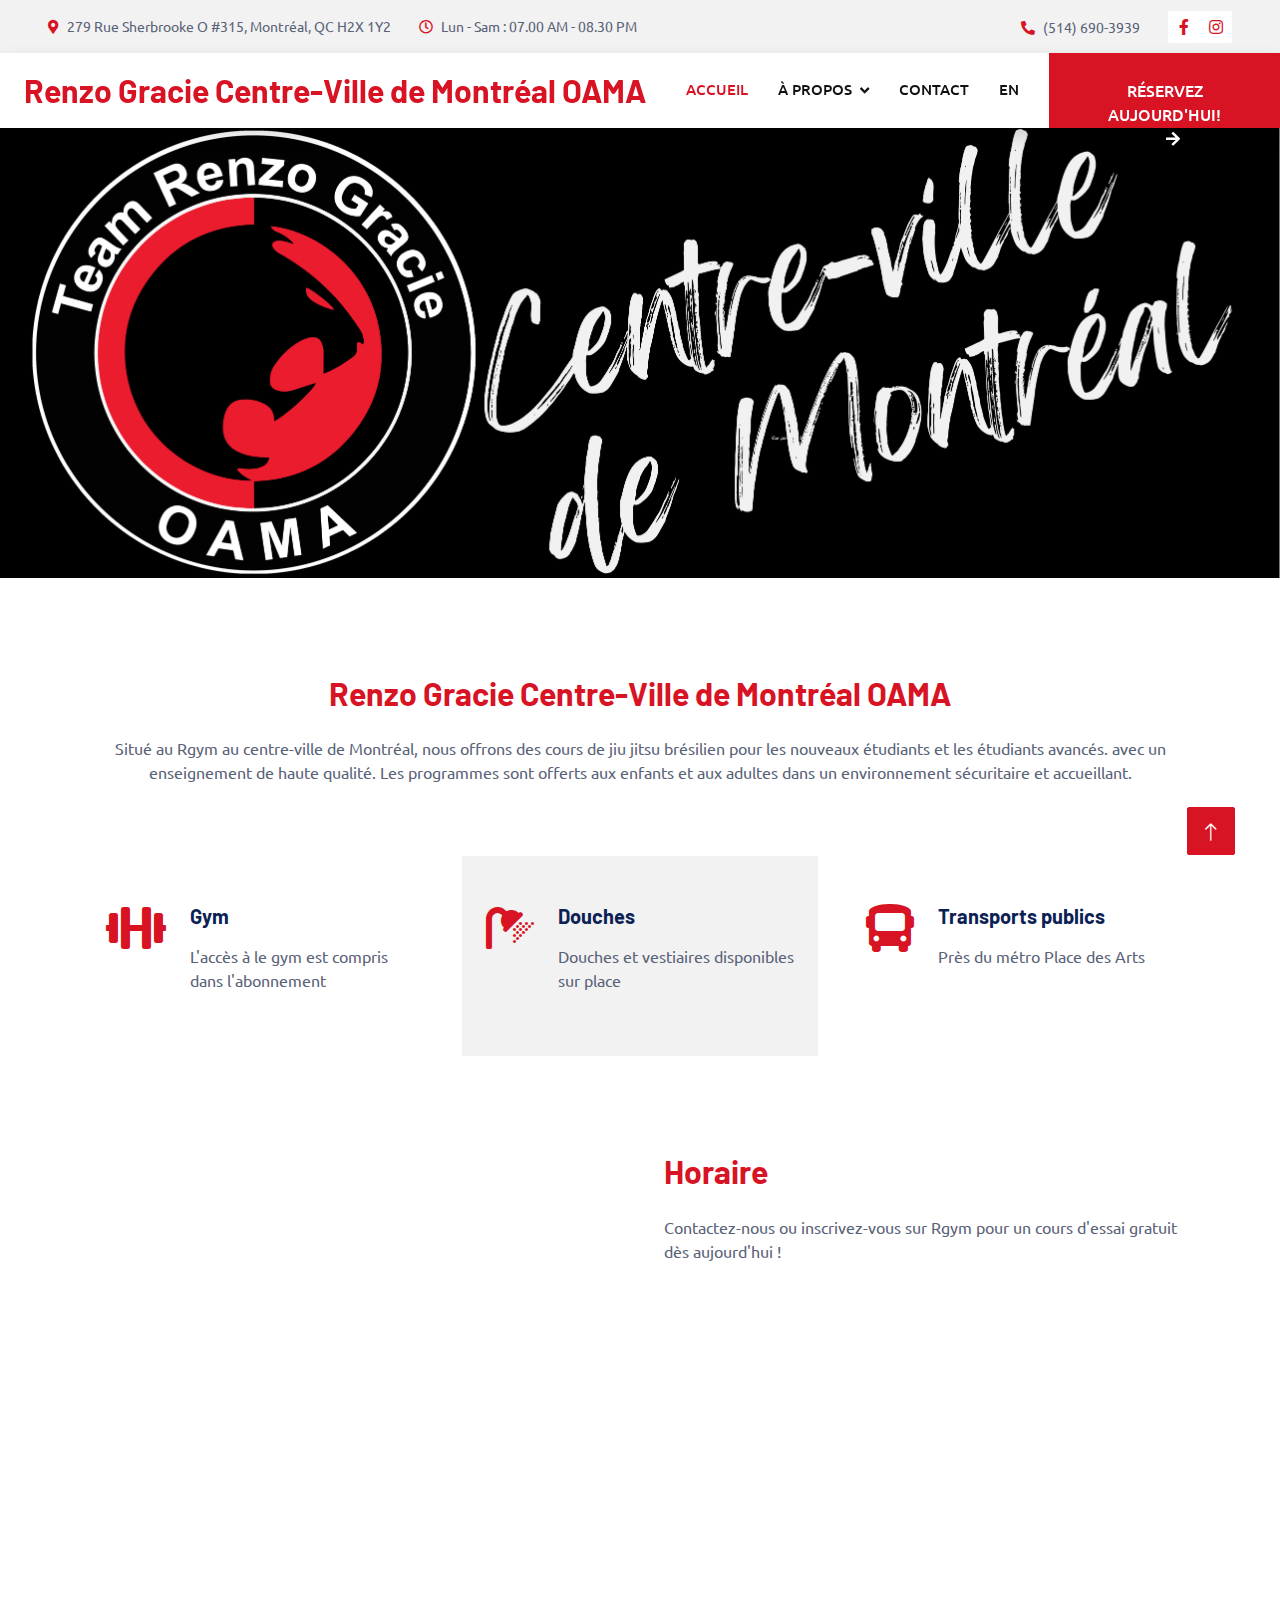
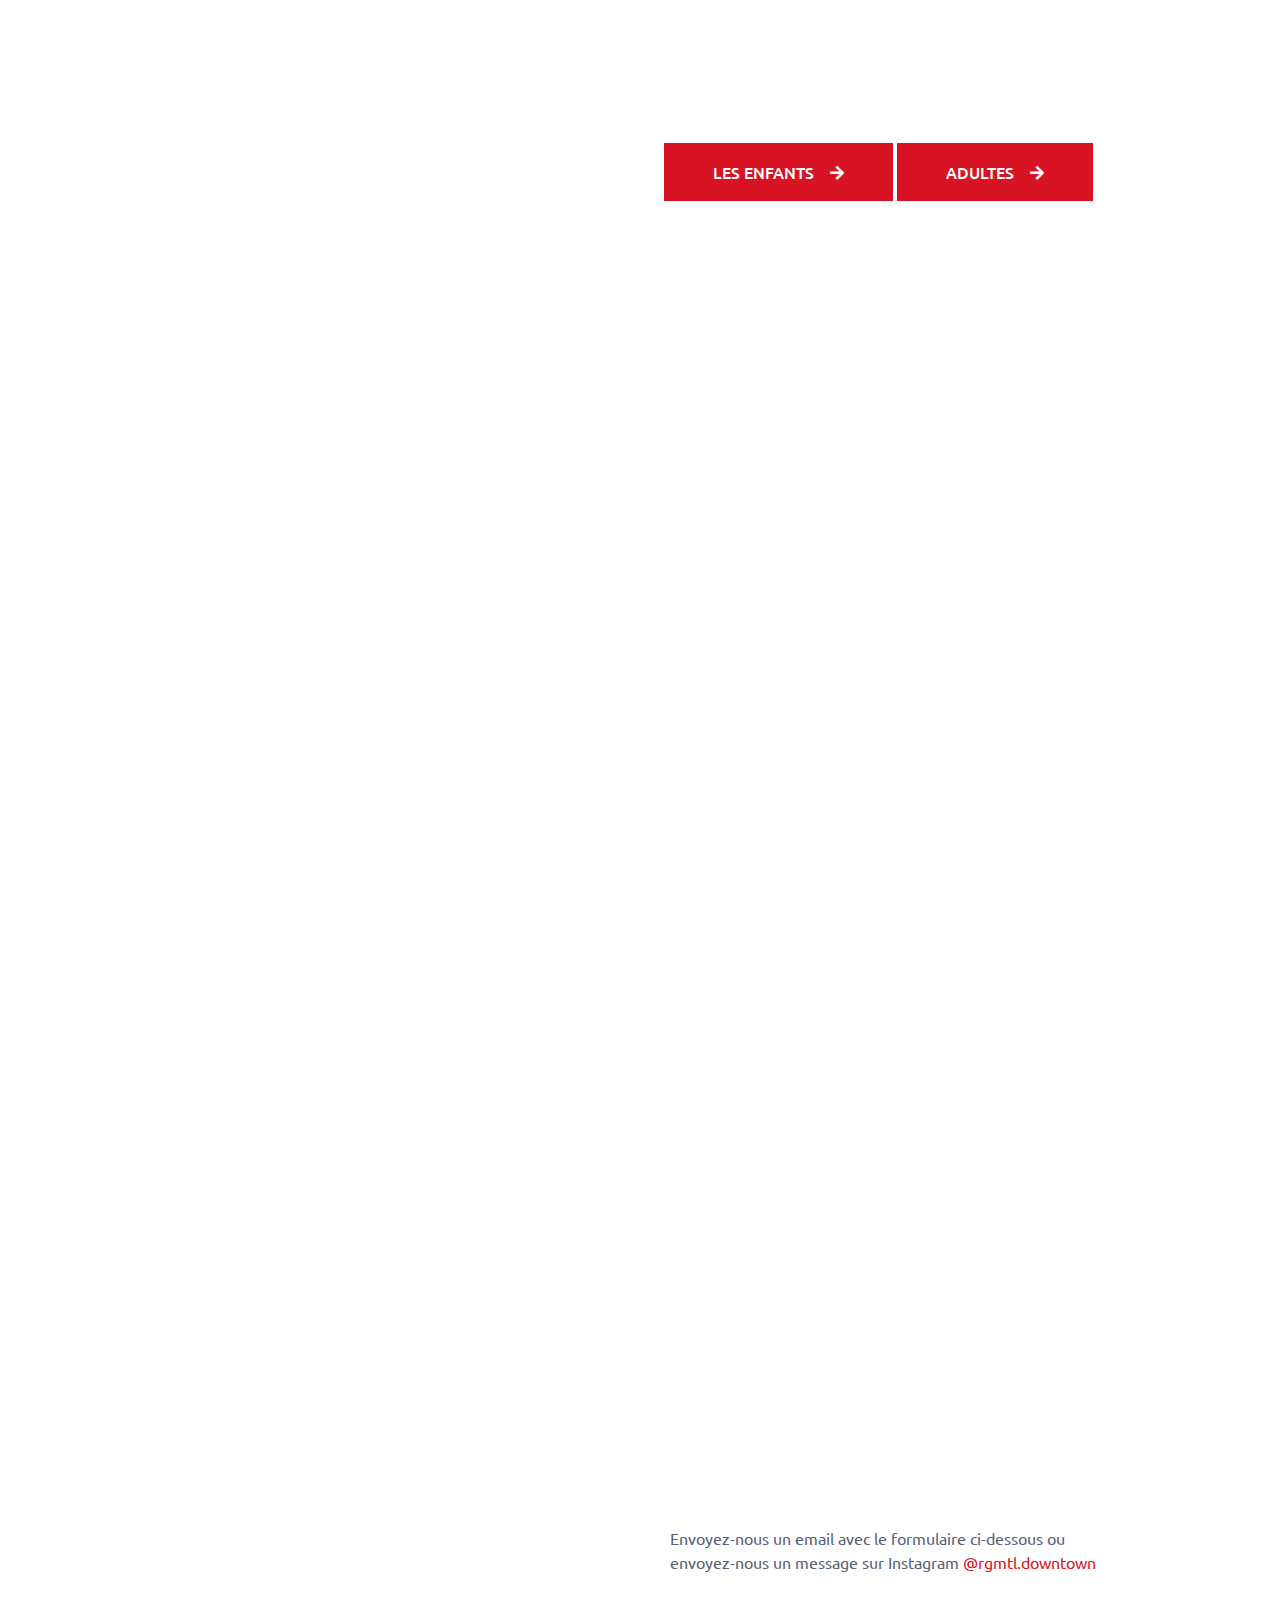
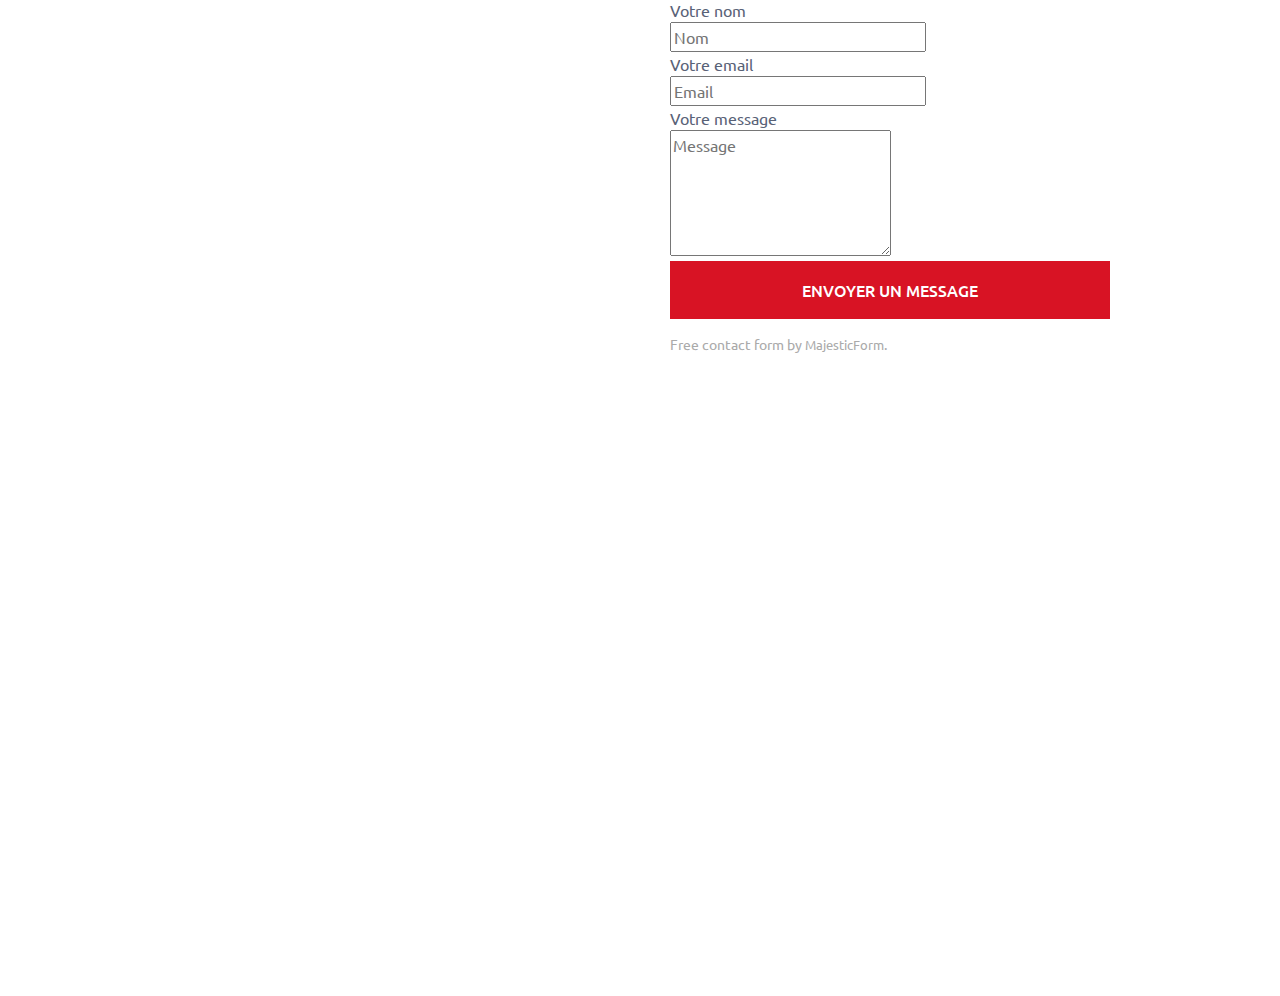
==== index-fr.html @ 3a772051 "Update index-fr.html" ====
<!DOCTYPE html>
<html lang="en">

<head>
    <meta charset="utf-8">
    <title>Renzo Gracie Centre-Ville de Montréal OAMA</title>
    <meta content="width=device-width, initial-scale=1.0" name="viewport">
    <meta content="" name="keywords">
    <meta content="" name="description">

    <!-- Favicon -->
    <link href="img/favicon.ico" rel="icon">

    <!-- Google Web Fonts -->
    <link rel="preconnect" href="https://fonts.googleapis.com">
    <link rel="preconnect" href="https://fonts.gstatic.com" crossorigin>
    <link href="https://fonts.googleapis.com/css2?family=Barlow:wght@600;700&family=Ubuntu:wght@400;500&display=swap" rel="stylesheet"> 

    <!-- Icon Font Stylesheet -->
    <link href="https://cdnjs.cloudflare.com/ajax/libs/font-awesome/5.10.0/css/all.min.css" rel="stylesheet">
    <link href="https://cdn.jsdelivr.net/npm/bootstrap-icons@1.4.1/font/bootstrap-icons.css" rel="stylesheet">

    <!-- Libraries Stylesheet -->
    <link href="lib/animate/animate.min.css" rel="stylesheet">
    <link href="lib/owlcarousel/assets/owl.carousel.min.css" rel="stylesheet">
    <link href="lib/tempusdominus/css/tempusdominus-bootstrap-4.min.css" rel="stylesheet" />

    <!-- Customized Bootstrap Stylesheet -->
    <link href="css/bootstrap.min.css" rel="stylesheet">

    <!-- Template Stylesheet -->
    <link href="css/style.css" rel="stylesheet">
</head>

<body>
    <!-- Spinner Start -->
    <div id="spinner" class="show bg-white position-fixed translate-middle w-100 vh-100 top-50 start-50 d-flex align-items-center justify-content-center">
        <div class="spinner-border text-primary" style="width: 3rem; height: 3rem;" role="status">
            <span class="sr-only">Loading...</span>
        </div>
    </div>
    <!-- Spinner End -->


    <!-- Topbar Start -->
    <div class="container-fluid bg-light p-0">
        <div class="row gx-0 d-none d-lg-flex">
            <div class="col-lg-7 px-5 text-start">
                <div class="h-100 d-inline-flex align-items-center py-3 me-4">
                    <small class="fa fa-map-marker-alt text-primary me-2"></small>
                    <small>279 Rue Sherbrooke O #315, Montréal, QC H2X 1Y2</small>
                </div>
                <div class="h-100 d-inline-flex align-items-center py-3">
                    <small class="far fa-clock text-primary me-2"></small>
                    <small>Lun - Sam : 07.00 AM - 08.30 PM</small>
                </div>
            </div>
            <div class="col-lg-5 px-5 text-end">
                <div class="h-100 d-inline-flex align-items-center py-3 me-4">
                    <small class="fa fa-phone-alt text-primary me-2"></small>
                    <small>(514) 690-3939</small>
                </div>
                <div class="h-100 d-inline-flex align-items-center">
                    <a class="btn btn-sm-square bg-white text-primary me-0" href="https://www.facebook.com/rgmtl.downtown/"><i class="fab fa-facebook-f"></i></a>
                    <!---<a class="btn btn-sm-square bg-white text-primary me-1" href=""><i class="fab fa-twitter"></i></a>
                    <a class="btn btn-sm-square bg-white text-primary me-1" href=""><i class="fab fa-linkedin-in"></i></a>--->
                    <a class="btn btn-sm-square bg-white text-primary me-0" href="https://www.instagram.com/rgmtl.downtown/"><i class="fab fa-instagram"></i></a>
                </div>
            </div>
        </div>
    </div>
    <!-- Topbar End -->


    <!-- Navbar Start -->
    <nav class="navbar navbar-expand-lg bg-white navbar-light shadow sticky-top p-0">
        <a href="index.html" class="navbar-brand d-flex align-items-center px-3 px-lg-4">
            <h2 class="m-0 text-primary">Renzo Gracie Centre-Ville de Montréal OAMA</h2>
        </a>
        <button type="button" class="navbar-toggler me-4" data-bs-toggle="collapse" data-bs-target="#navbarCollapse">
            <span class="navbar-toggler-icon"></span>
        </button>
        <div class="collapse navbar-collapse" id="navbarCollapse">
            <div class="navbar-nav ms-auto p-3 p-lg-0">
				<a href="index.html" class="nav-item nav-link active">Accueil</a>
				<div class="nav-item dropdown">
                    <a href="#" class="nav-link dropdown-toggle" data-bs-toggle="dropdown">À propos</a>
                    <div class="dropdown-menu fade-up m-0">
						<a href="#about" class="dropdown-item">À propos</a>
                        <a href="#schedule" class="dropdown-item">Horaire</a>
                        <a href="#coaches" class="dropdown-item">Entraîneurs</a>
                        <a href="#news" class="dropdown-item">Nouvelles</a>
					</div>
				</div>
                <a href="#contact" class="nav-item nav-link">Contact</a>
				<a href="index.html" class="nav-item nav-link">EN</a>
            </div>
            <a href="https://rgyms.com" class="btn btn-primary py-4 px-lg-5 d-none d-lg-block">Réservez aujourd'hui!<i class="fa fa-arrow-right ms-3"></i></a>
        </div>
    </nav>
    <!-- Navbar End -->


    <!-- Page Header Start -->
    <div class="container-fluid page-header mb-5 p-0" style="background-image: url(img/about-fr.png);">
        <!--div class="container-fluid page-header-inner py-5">
            <div class="container text-center">
			    <h1 class="text-white mb-6 animated slideInDown">About Us</h1>
                <h1 class="display-2 text-white mb-6 animated slideInDown">About Us</h1>
				
                <nav aria-label="breadcrumb">
                    <ol class="breadcrumb justify-content-center text-uppercase">
                        <li class="breadcrumb-item"><a href="#">Home</a></li>
                        <li class="breadcrumb-item"><a href="#">Pages</a></li>
                        <li class="breadcrumb-item text-white active" aria-current="page">About</li>
                    </ol>
                </nav>
            </div>
        </div--->
    </div>
    <!-- Page Header End -->


    <!-- About Start -->
	<div id="about">
		<div class="container-xxl py-5">
			<div class="container">
				<div class="text-center wow fadeInUp" data-wow-delay="0.1s">
					<h2 class="mb-4"><span class="text-primary">Renzo Gracie Centre-Ville de Montréal OAMA</span> </h2>
					<p class="mb-4">Situé au Rgym au centre-ville de Montréal, nous offrons des cours de jiu jitsu 
					brésilien pour les nouveaux étudiants et les étudiants avancés. avec un enseignement de haute qualité. 
					Les programmes sont offerts aux enfants et aux adultes dans un environnement sécuritaire et accueillant. </p>
				</div>
			<div>
		</div>
	</div>
    <!--About End -->

    <!-- Service Start -->
    <div class="container-xxl py-5">
        <div class="container">
            <div class="row g-4">
                <div class="col-lg-4 col-md-6 wow fadeInUp" data-wow-delay="0.1s">
                    <div class="d-flex py-5 px-4">
                        <i class="fa fa-dumbbell fa-3x text-primary flex-shrink-0"></i>
                        <div class="ps-4">
                            <h5 class="mb-3">Gym</h5>
                            <p>L'accès à le gym est compris dans l'abonnement</p>
                        </div>
                    </div>
                </div>
                <div class="col-lg-4 col-md-6 wow fadeInUp" data-wow-delay="0.3s">
                    <div class="d-flex bg-light py-5 px-4">
                        <i class="fa fa-shower fa-3x text-primary flex-shrink-0"></i>
                        <div class="ps-4">
                            <h5 class="mb-3">Douches</h5>
                            <p>Douches et vestiaires disponibles sur place</p>
                        </div>
                    </div>
                </div>
                <div class="col-lg-4 col-md-6 wow fadeInUp" data-wow-delay="0.5s">
                    <div class="d-flex py-5 px-4">
                        <i class="fa fa-bus fa-3x text-primary flex-shrink-0"></i>
                        <div class="ps-4">
                            <h5 class="mb-3">Transports publics</h5>
                            <p>Près du métro Place des Arts</p>
                        </div>
                    </div>
                </div>
            </div>
        </div>
    </div>
    <!-- Service End -->

    <!-- Schedule Start -->
	<div id="schedule">
		<div class="container-xxl py-5">
			<div class="container">
				<div class="row g-5">
					<div class="col-lg-6 pt-4" style="min-height: 400px;">
						<div class="position-relative h-100 wow fadeIn" data-wow-delay="0.1s">
							<img class="position-absolute img-fluid w-120 h-120" src="img/schedule.jpg" style="object-fit: cover;" alt="">
							  
							<div class="position-absolute top-0 end-0 mt-n4 me-n4 py-4 px-5" style="background: rgba(0, 0, 0, 0);">
							<!---    <h1 class="display-4 text-white mb-0">15 <span class="fs-4">Years</span></h1>
								<h4 class="text-white">Experience</h4>--->
							
							</div>
						</div>
					</div>
					<div class="col-lg-6">
						<!---h6 class="text-primary text-uppercase">// Schedule //</h6--->
						<h2 class="mb-4"><span class="text-primary">Horaire</span> </h2>
						<p class="mb-4">Contactez-nous ou inscrivez-vous sur Rgym pour un cours d'essai gratuit dès aujourd'hui !</p>
						<div class="row g-4 mb-3 pb-3">
							<div class="col-12 wow fadeIn" data-wow-delay="0.1s">
								<div class="d-flex">
									<div class="ps-3">
										<h6>Lundi</h6>
										<span>5:15pm BJJ Les enfants<br>6:00pm BJJ Cours fondamentaux et avancés</span>
									</div>
								</div>
							</div>
							<div class="col-12 wow fadeIn" data-wow-delay="0.3s">
								<div class="d-flex">
									</div--->
									<div class="ps-3">
										<h6>Mardi</h6>
										<span>7:30pm BJJ Cours fondamentaux et avancés</span>
									</div>
								</div>
							</div>
							<div class="col-12 wow fadeIn" data-wow-delay="0.3s">
								<div class="d-flex">
									</div--->
									<div class="ps-3">
										<h6>Mercredi</h6>
										<span>7:30pm BJJ Cours fondamentaux et avancés</span>
									</div>
								</div>
							</div>
							<div class="col-12 wow fadeIn" data-wow-delay="0.1s">
								<div class="d-flex">
									<div class="ps-3">
										<h6>Jeudi</h6>
										<span>5:15pm BJJ Les enfants<br>6:00pm BJJ Cours fondamentaux et avancés</span>
									</div>
								</div>
							</div>
							<div class="col-12 wow fadeIn" data-wow-delay="0.5s">
								<div class="d-flex">
									<div class="ps-3">
										<h6>Samedi</h6>
										<span>10:00am BJJ Les enfants<br>12:00pm BJJ Cours fondamentaux et avancés</span>
									</div>
								</div>
							</div>
						</div>
						<a href="https://www.rgyms.com/booking-calendar/children-s-brazilian-jiu-jitsu" class="btn btn-primary py-3 px-5">Les enfants<i class="fa fa-arrow-right ms-3"></i></a>
						<a href="https://www.rgyms.com/booking-calendar/brazilian-jiu-jitsu" class="btn btn-primary py-3 px-5">Adultes<i class="fa fa-arrow-right ms-3"></i></a>
					</div>
				</div>
			</div>
		</div>
	</div>
    <!-- Schedule End -->


    <!-- Team Start -->
	<div id="coaches">
		<div class="container-xxl py-5">
			<div class="container">
				<div class="text-center wow fadeInUp" data-wow-delay="0.1s">
					<!---h6 class="text-primary text-uppercase">// Our Coaching Team //</h6--->
					<h2 class="mb-4"><span class="text-primary">Entraîneurs</h2>
				</div>
				<div class="row g-4">
					<div class="col-lg-3 col-md-6 wow fadeInUp" data-wow-delay="0.1s">
						<div class="team-item">
							<div class="position-relative overflow-hidden">
								<img class="img-fluid" src="img/andrew.jpg" alt="">
								<div class="team-overlay position-absolute start-0 top-0 w-100 h-100">
									<!--a class="btn btn-square mx-1" href=""><i class="fab fa-facebook-f"></i></a>
									<a class="btn btn-square mx-1" href=""><i class="fab fa-twitter"></i></a-->
									<a class="btn btn-square mx-1" href="https://www.instagram.com/andrewracine93"><i class="fab fa-instagram"></i></a>
								</div>
							</div>
							<div class="bg-light text-center p-3">
								<h5 class="fw-bold mb-0">Andrew Racine</h5>
								<h6>Instructeur Principal BJJ</h6>
								<small>Andrew est ceinture noire 1er degré du professeur Glen Mackenzie et instructeur principal de notre 
								école de Jiu Jitsu Brésilien. Andrew est l'un des compétiteurs ceinture noire les plus actifs du pays et 
								représente l'équipe Renzo Gracie OAMA.  Avec 13 ans d'expérience dans l'entraînement et la compétition 
								parmi les meilleurs compétiteurs au monde, Andrew apporte sa passion, ses compétences et son expérience de 
								l'entraînement à l'équipe Renzo Gracie OAMA, Andrew apporte sa passion, ses compétences et plus d'une décennie 
								de connaissances en BJJ à l'équipe Renzo Gracie Centre-ville Montréal.</small>
							</div>
						</div>
					</div>
					<div class="col-lg-3 col-md-6 wow fadeInUp" data-wow-delay="0.3s">
						<div class="team-item">
							<div class="position-relative overflow-hidden">
								<img class="img-fluid" src="img/desiree.jpg" alt="">
								<div class="team-overlay position-absolute start-0 top-0 w-100 h-100">
									<!--a class="btn btn-square mx-1" href=""><i class="fab fa-facebook-f"></i></a>
									<a class="btn btn-square mx-1" href=""><i class="fab fa-twitter"></i></a-->
									<a class="btn btn-square mx-1" href="https://www.instagram.com/des_lussier"><i class="fab fa-instagram"></i></a>
								</div>
							</div>
							<div class="bg-light text-center p-3">
								<h5 class="fw-bold mb-0">Désirée Lussier-Lévesque</h5>
								<h6>BJJ Coach</h6>
								<small>Désirée est une compétitrice active de BJJ avec Renzo Gracie OAMA et a participé à des compétitions 
								de Judo et de Newaza pour Shidokan. Elle est la médaillée d'argent du Championnat canadien de judo 2022 en 
								Newaza (-63kg) et participe activement aux tournois de l'IBJJF et aux tournois locaux de BJJ. Avec une 
								formation en psychologie du développement et en neuroscience, elle a une passion pour les enfants et les adultes, 
								du niveau débutant au niveau compétitif, et elle les entraîne depuis près de trois ans.</small>
							</div>
						</div>
					</div>
					<div class="col-lg-3 col-md-6 wow fadeInUp" data-wow-delay="0.5s">
						<div class="team-item">
							<div class="position-relative overflow-hidden">
								<img class="img-fluid" src="img/rocky.jpg" alt="">
								<div class="team-overlay position-absolute start-0 top-0 w-100 h-100">
									<!--a class="btn btn-square mx-1" href=""><i class="fab fa-facebook-f"></i></a>
									<a class="btn btn-square mx-1" href=""><i class="fab fa-twitter"></i></a-->
									<a class="btn btn-square mx-1" href="https://www.instagram.com/rocky.caruso"><i class="fab fa-instagram"></i></a>
								</div>
							</div>
							<div class="bg-light text-center p-3">
								<h5 class="fw-bold mb-0">Rocky Caruso</h5>
								<h6>Strength and Conditioning Coach</h6>
								<small>En tant qu'athlète et compétiteur de Jiu Jitsu brésilien avec Renzo Gracie OAMA, Rocky a une 
								compréhension profonde et une connaissance de première main des besoins des athlètes. Travaillant avec une 
								grande variété d'athlètes, des joueurs de hockey de la LCH aux nageurs des Jeux olympiques spéciaux, Rocky a 
								consacré près d'une décennie à être encadré et à affiner ses compétences en tant qu'entraîneur de force et de 
								condition physique, embrassant sa passion pour aider les athlètes à réaliser leur véritable potentiel. Son 
								ambition et sa volonté d'acquérir des connaissances dans le domaine de la santé l'amènent à poursuivre une 
								carrière universitaire à la Faculté de médecine de l'Université McGill.</small>
							</div>
						</div>
					</div>
				</div>
			</div>
		</div>
	</div>
    <!-- Team End -->
        
    <!-- Contact Start -->
	<div id="contact">
		<div class="container-xxl py-5">
			<div class="container">
				<div class="text-center wow fadeInUp" data-wow-delay="0.1s">
					<!--h6 class="text-primary text-uppercase">// Contact Us //</h6-->
					<h2 class="mb-4"><span class="text-primary">Contact</h2>
				</div>
				<div class="row g-4">
					<div class="col-md-6 wow fadeIn" data-wow-delay="0.1s">
						<p class="mb-4">Venez nous voir !</p>
						<iframe src="https://www.google.com/maps/embed?pb=!1m18!1m12!1m3!1d2796.0631140089768!2d-73.5713304!3d45.508808099999996!2m3!1f0!2f0!3f0!3m2!1i1024!2i768!4f13.1!3m3!1m2!1s0x4cc91a490294e89d%3A0xbe05e913b77c29b0!2s279%20Rue%20Sherbrooke%20O%20%23315%2C%20Montr%C3%A9al%2C%20QC%20H2X%201Y2!5e0!3m2!1sen!2sca!4v1700163503391!5m2!1sen!2sca" 
						width="500" height="400" style="border:0;" allowfullscreen="" loading="lazy" referrerpolicy="no-referrer-when-downgrade"></iframe>
					</div>
					<div style="max-width:500px;padding:30px">
						
						<div id="fcf-form">
							<form class="fcf-form-class" id="freeversion" method="post" action="fcf-assets/fcf.process.php">
								<p class="mb-4">Envoyez-nous un email avec le formulaire ci-dessous ou envoyez-nous un message sur Instagram <a href="https://www.instagram.com/rgmtl.downtown/">@rgmtl.downtown</a></p>
								<div class="field">
									<label for="Name" class="label has-text-weight-normal">Votre nom</label>
									<div class="control">
										<input type="text" name="Name" id="Name" class="input is-full-width" maxlength="100"
											data-validate-field="Name" placeholder="Nom">
									</div>
								</div>
								<div class="field">
									<label for="Email" class="label has-text-weight-normal">Votre email</label>
									<div class="control">
										<input type="email" name="Email" id="Email" class="input is-full-width" maxlength="100"
											data-validate-field="Email" placeholder="Email">
									</div>
								</div>
								<div class="field">
									<label for="Message" class="label has-text-weight-normal">Votre message</label>
									<div class="control">
										<textarea name="Message" id="Message" class="textarea" maxlength="3000" rows="5" 
										data-validate-field="Message" placeholder="Message"></textarea>
									</div>
								</div>
								<div id="fcf-status" class="fcf-status"></div>
								<div class="field">
									<div class="buttons">
										<button id="fcf-button" type="submit" class="btn btn-primary w-100 py-3">Envoyer un message</button>
									</div>
								</div>
							</form>
						</div>
						<div id="fcf-thank-you" style="display:none">
							<!-- Thank you message goes below -->
							<strong>Thank you</strong>
							<p>Merci de nous avoir contactés, nous vous recontacterons rapidement.</p>
							<!-- Thank you message goes above -->
						</div>
					</div>
					<script src="fcf-assets/js/fcf.just-validate.min.js"></script>
					<script src="fcf-assets/js/fcf.form.js"></script>
				</div>
			</div>
		</div>
	</div>
    <!-- Contact End -->
	
	
    <!-- Footer Start -->
    <div class="container-fluid bg-dark text-light footer pt-5 mt-5 wow fadeIn" data-wow-delay="0.1s">
        <div class="container py-5">
            <div class="row g-5">
                <div class="col-lg-3 col-md-6">
                    <h4 class="text-light mb-4">Adresse</h4>
                    <p class="mb-2"><i class="fa fa-map-marker-alt me-3"></i>279 Rue Sherbrooke O #315, Montréal, QC H2X 1Y2</p>
                    <p class="mb-2"><i class="fa fa-phone-alt me-3"></i>(514) 690-3939</p>
                    <p class="mb-2"><i class="fa fa-envelope me-3"></i>rgmtl.downtown@gmail.com</p>
                    <div class="d-flex pt-2">
                        <!---<a class="btn btn-outline-light btn-social" href=""><i class="fab fa-twitter"></i></a>--->
						<a class="btn btn-outline-light btn-social" href="https://www.instagram.com/rgmtl.downtown/"><i class="fab fa-instagram"></i></a>
                        <a class="btn btn-outline-light btn-social" href="https://www.facebook.com/rgmtl.downtown/"><i class="fab fa-facebook-f"></i></a>
                        <!---<a class="btn btn-outline-light btn-social" href=""><i class="fab fa-youtube"></i></a>
                        <a class="btn btn-outline-light btn-social" href=""><i class="fab fa-linkedin-in"></i></a>--->
                    </div>
                </div>
                <div class="col-lg-3 col-md-6">
                    <h4 class="text-light mb-4">Heures d'ouverture</h4>
                    <h6 class="text-light">Lundi - Vendredi:</h6>
                    <p class="mb-4">07.00 AM - 08.30 PM</p>
                    <h6 class="text-light">Samedi:</h6>
                    <p class="mb-0">07.00 AM - 1.00 PM</p>
                </div>
                <!--div class="col-lg-3 col-md-6">
                    <h4 class="text-light mb-4">Newsletter</h4>
                    <p>Sign up for our newsletter!</p>
                    <div class="position-relative mx-auto" style="max-width: 400px;">
                        <input class="form-control border-0 w-100 py-3 ps-4 pe-5" type="text" placeholder="Your email">
                        <button type="button" class="btn btn-primary py-2 position-absolute top-0 end-0 mt-2 me-2">SignUp</button>
                    </div>
                </div-->
            </div>
        </div>
        <div class="container">
            <div class="copyright">
                <div class="row">
                    <div class="col-md-6 text-center text-md-start mb-3 mb-md-0">
                        &copy; <a class="border-bottom" href="#">@Renzo Gracie Centre-Ville de Montréal OAMA</a>, Tous droits réservés.

                        <!--/*** This template is free as long as you keep the footer author’s credit link/attribution link/backlink. If you'd like to use the template without the footer author’s credit link/attribution link/backlink, you can purchase the Credit Removal License from "https://htmlcodex.com/credit-removal". Thank you for your support. ***/-->
                        Conçu par <a class="border-bottom" href="https://htmlcodex.com">HTML Codex</a>
                    </div>
                    <!---div class="col-md-6 text-center text-md-end">
                        <div class="footer-menu">
                            <a href="">Home</a>
                            <a href="">Cookies</a>
                            <a href="">Help</a>
                            <a href="">FQAs</a>
                        </div>
                    </div--->
                </div>
            </div>
        </div>
    </div>
    <!-- Footer End -->


    <!-- Back to Top -->
    <a href="#" class="btn btn-lg btn-primary btn-lg-square back-to-top"><i class="bi bi-arrow-up"></i></a>


    <!-- JavaScript Libraries -->
    <script src="https://code.jquery.com/jquery-3.4.1.min.js"></script>
    <script src="https://cdn.jsdelivr.net/npm/bootstrap@5.0.0/dist/js/bootstrap.bundle.min.js"></script>
    <script src="lib/wow/wow.min.js"></script>
    <script src="lib/easing/easing.min.js"></script>
    <script src="lib/waypoints/waypoints.min.js"></script>
    <script src="lib/counterup/counterup.min.js"></script>
    <script src="lib/owlcarousel/owl.carousel.min.js"></script>
    <script src="lib/tempusdominus/js/moment.min.js"></script>
    <script src="lib/tempusdominus/js/moment-timezone.min.js"></script>
    <script src="lib/tempusdominus/js/tempusdominus-bootstrap-4.min.js"></script>

    <!-- Template Javascript -->
    <script src="js/main.js"></script>
</body>

</html>
---- css/style.css ----
/********** Template CSS **********/
:root {
    --primary: #D81324;
    --secondary: #0B2154;
    --light: #F2F2F2;
    --dark: #111111;
}

.fw-medium {
    font-weight: 600 !important;
}

.back-to-top {
    position: fixed;
    display: none;
    right: 45px;
    bottom: 45px;
    z-index: 99;
}

/*CSS*/
html { scroll-behavior: smooth; } 

/*** Spinner ***/
#spinner {
    opacity: 0;
    visibility: hidden;
    transition: opacity .5s ease-out, visibility 0s linear .5s;
    z-index: 99999;
}

#spinner.show {
    transition: opacity .5s ease-out, visibility 0s linear 0s;
    visibility: visible;
    opacity: 1;
}


/*** Button ***/
.btn {
    font-weight: 500;
    text-transform: uppercase;
    transition: .5s;
}

.btn.btn-primary,
.btn.btn-secondary {
    color: #FFFFFF;
}

.btn-square {
    width: 38px;
    height: 38px;
}

.btn-sm-square {
    width: 32px;
    height: 32px;
}

.btn-lg-square {
    width: 48px;
    height: 48px;
}

.btn-square,
.btn-sm-square,
.btn-lg-square {
    padding: 0;
    display: flex;
    align-items: center;
    justify-content: center;
    font-weight: normal;
    border-radius: 2px;
}


/*** Navbar ***/
.navbar .dropdown-toggle::after {
    border: none;
    content: "\f107";
    font-family: "Font Awesome 5 Free";
    font-weight: 900;
    vertical-align: middle;
    margin-left: 8px;
}

.navbar-light .navbar-nav .nav-link {
    margin-right: 30px;
    padding: 15px 0;
    color: #FFFFFF;
    font-size: 15px;
    text-transform: uppercase;
    outline: none;
}

.navbar-light .navbar-nav .nav-link:hover,
.navbar-light .navbar-nav .nav-link.active {
    color: var(--primary);
}

@media (max-width: 991.98px) {
    .navbar-light .navbar-nav .nav-link  {
        margin-right: 0;
        padding: 10px 0;
    }

    .navbar-light .navbar-nav {
        border-top: 1px solid #EEEEEE;
    }
}

.navbar-light .navbar-brand,
.navbar-light a.btn {
    height: 75px;
}

.navbar-light .navbar-nav .nav-link {
    color: var(--dark);
    font-weight: 500;
}

.navbar-light.sticky-top {
    top: -100px;
    transition: .5s;
}

@media (min-width: 992px) {
    .navbar .nav-item .dropdown-menu {
        display: block;
        border: none;
        margin-top: 0;
        top: 150%;
        opacity: 0;
        visibility: hidden;
        transition: .5s;
    }

    .navbar .nav-item:hover .dropdown-menu {
        top: 100%;
        visibility: visible;
        transition: .5s;
        opacity: 1;
    }
}


/*** Header ***/
.carousel-caption {
    top: 0;
    left: 0;
    right: 0;
    bottom: 0;
    background: rgba(0, 0, 0, .7);
    z-index: 1;
}

.carousel-control-prev,
.carousel-control-next {
    width: 10%;
}

.carousel-control-prev-icon,
.carousel-control-next-icon {
    width: 3rem;
    height: 3rem;
}

@media (max-width: 768px) {
    #header-carousel .carousel-item {
        position: relative;
        min-height: 450px;
    }
    
    #header-carousel .carousel-item img {
        position: absolute;
        width: 100%;
        height: 100%;
        object-fit: cover;
    }
}


.page-header {
    background-position: center center;
    background-repeat: no-repeat;
    background-size: cover;
    height: 450px;
}

.page-header-inner {
    background: rgba(0, 0, 0, .7);
}

.breadcrumb-item + .breadcrumb-item::before {
    color: var(--light);
}


/*** Facts ***/
.fact {
    background: linear-gradient(rgba(0, 0, 0, .7), rgba(0, 0, 0, .7)), url(../img/carousel-bg-1.jpg);
    background-position: center center;
    background-repeat: no-repeat;
    background-size: cover;
}


/*** Service ***/
.service .nav .nav-link {
    background: var(--light);
    transition: .5s;
}

.service .nav .nav-link.active {
    background: var(--primary);
}

.service .nav .nav-link.active h4 {
    color: #FFFFFF !important;
}


/*** Booking ***/
.booking {
    background: linear-gradient(rgba(0, 0, 0, .7), rgba(0, 0, 0, .7)), url(../img/carousel-bg-2.jpg) center center no-repeat;
    background-size: cover;
}

.bootstrap-datetimepicker-widget.bottom {
    top: auto !important;
}

.bootstrap-datetimepicker-widget .table * {
    border-bottom-width: 0px;
}

.bootstrap-datetimepicker-widget .table th {
    font-weight: 500;
}

.bootstrap-datetimepicker-widget.dropdown-menu {
    padding: 10px;
    border-radius: 2px;
}

.bootstrap-datetimepicker-widget table td.active,
.bootstrap-datetimepicker-widget table td.active:hover {
    background: var(--primary);
}

.bootstrap-datetimepicker-widget table td.today::before {
    border-bottom-color: var(--primary);
}


/*** Team ***/
.team-item .team-overlay {
    display: flex;
    align-items: center;
    justify-content: center;
    background: var(--primary);
    transform: scale(0);
    transition: .5s;
}

.team-item:hover .team-overlay {
    transform: scale(1);
}

.team-item .team-overlay .btn {
    color: var(--primary);
    background: #FFFFFF;
}

.team-item .team-overlay .btn:hover {
    color: #FFFFFF;
    background: var(--secondary)
}


/*** Testimonial ***/
.testimonial-carousel .owl-item .testimonial-text,
.testimonial-carousel .owl-item.center .testimonial-text * {
    transition: .5s;
}

.testimonial-carousel .owl-item.center .testimonial-text {
    background: var(--primary) !important;
}

.testimonial-carousel .owl-item.center .testimonial-text * {
    color: #FFFFFF !important;
}

.testimonial-carousel .owl-dots {
    margin-top: 24px;
    display: flex;
    align-items: flex-end;
    justify-content: center;
}

.testimonial-carousel .owl-dot {
    position: relative;
    display: inline-block;
    margin: 0 5px;
    width: 15px;
    height: 15px;
    border: 1px solid #CCCCCC;
    transition: .5s;
}

.testimonial-carousel .owl-dot.active {
    background: var(--primary);
    border-color: var(--primary);
}


/*** Footer ***/
.footer {
    background: linear-gradient(rgba(0, 0, 0, .9), rgba(0, 0, 0, .9)), url(../img/carousel-bg-1.jpg) center center no-repeat;
    background-size: cover;
}

.footer .btn.btn-social {
    margin-right: 5px;
    width: 35px;
    height: 35px;
    display: flex;
    align-items: center;
    justify-content: center;
    color: var(--light);
    border: 1px solid #FFFFFF;
    border-radius: 35px;
    transition: .3s;
}

.footer .btn.btn-social:hover {
    color: var(--primary);
}

.footer .btn.btn-link {
    display: block;
    margin-bottom: 5px;
    padding: 0;
    text-align: left;
    color: #FFFFFF;
    font-size: 15px;
    font-weight: normal;
    text-transform: capitalize;
    transition: .3s;
}

.footer .btn.btn-link::before {
    position: relative;
    content: "\f105";
    font-family: "Font Awesome 5 Free";
    font-weight: 900;
    margin-right: 10px;
}

.footer .btn.btn-link:hover {
    letter-spacing: 1px;
    box-shadow: none;
}

.footer .copyright {
    padding: 25px 0;
    font-size: 15px;
    border-top: 1px solid rgba(256, 256, 256, .1);
}

.footer .copyright a {
    color: var(--light);
}

.footer .footer-menu a {
    margin-right: 15px;
    padding-right: 15px;
    border-right: 1px solid rgba(255, 255, 255, .3);
}

.footer .footer-menu a:last-child {
    margin-right: 0;
    padding-right: 0;
    border-right: none;
}
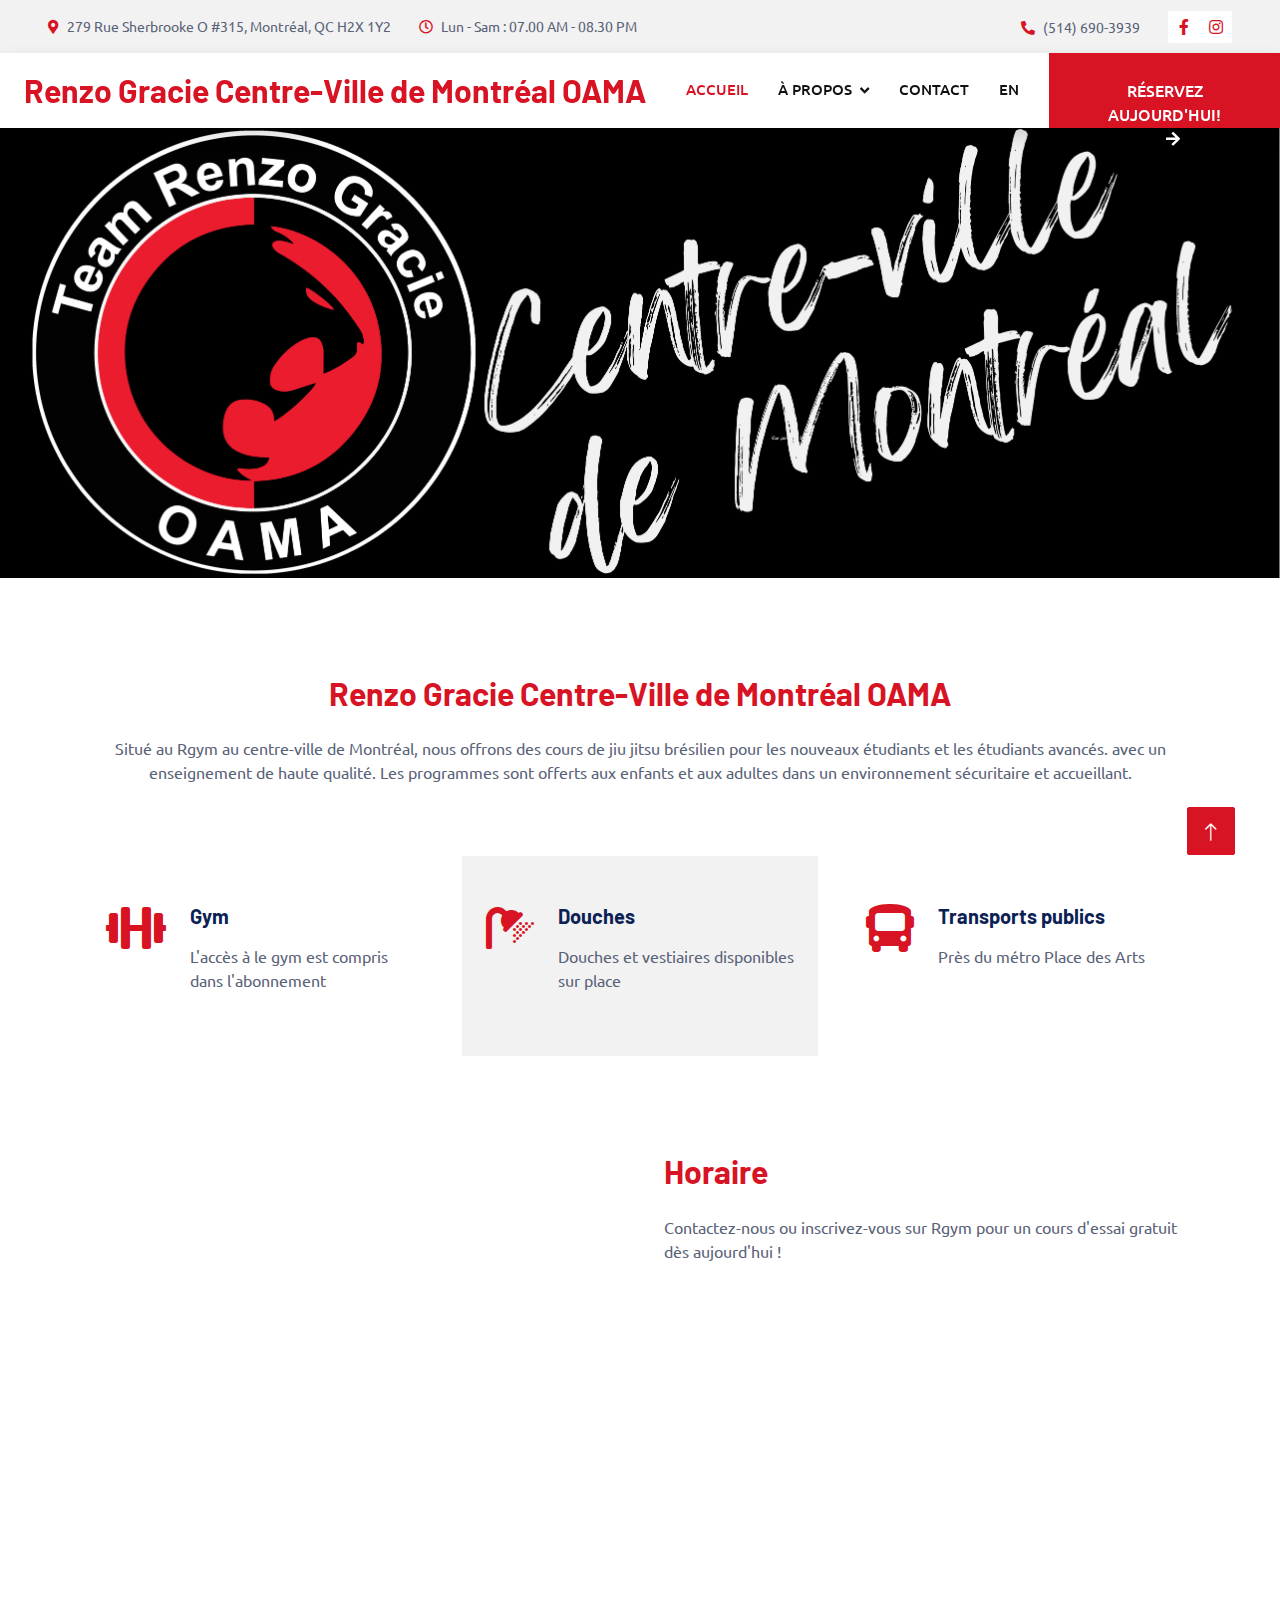
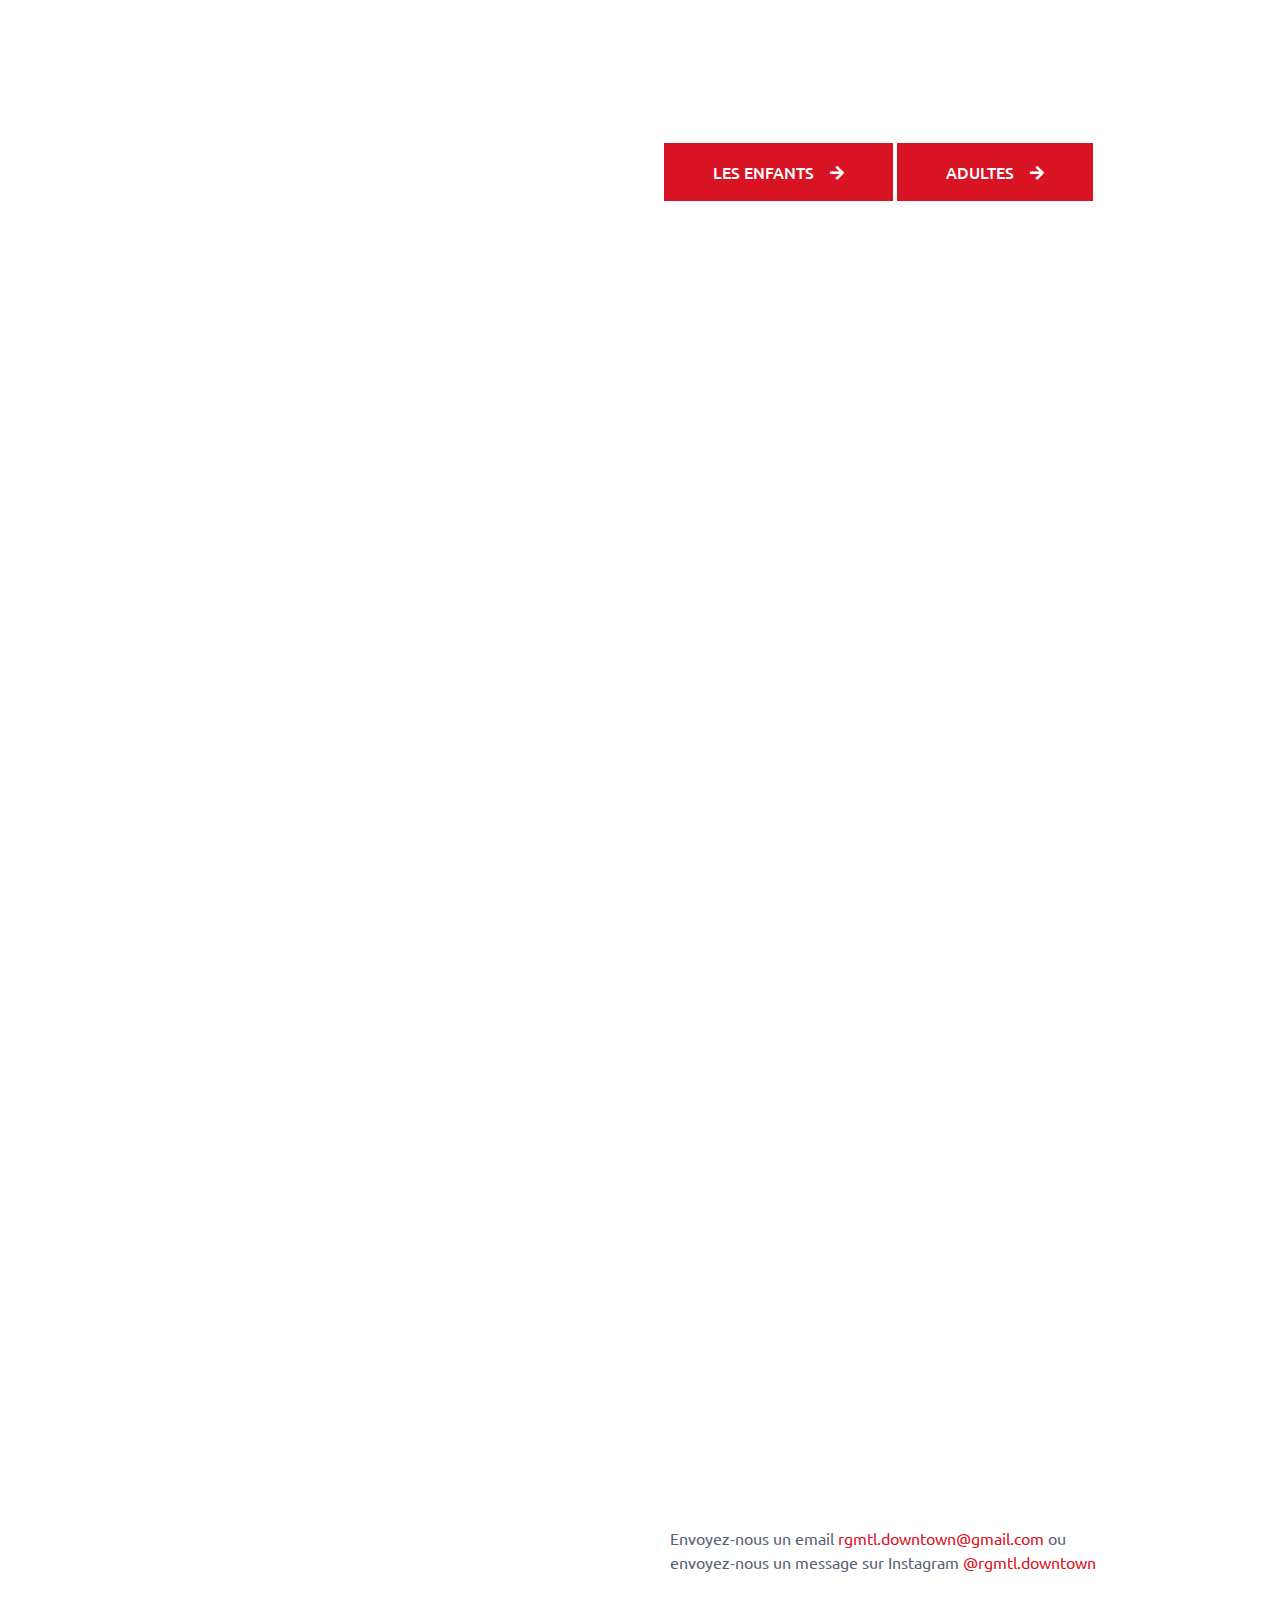
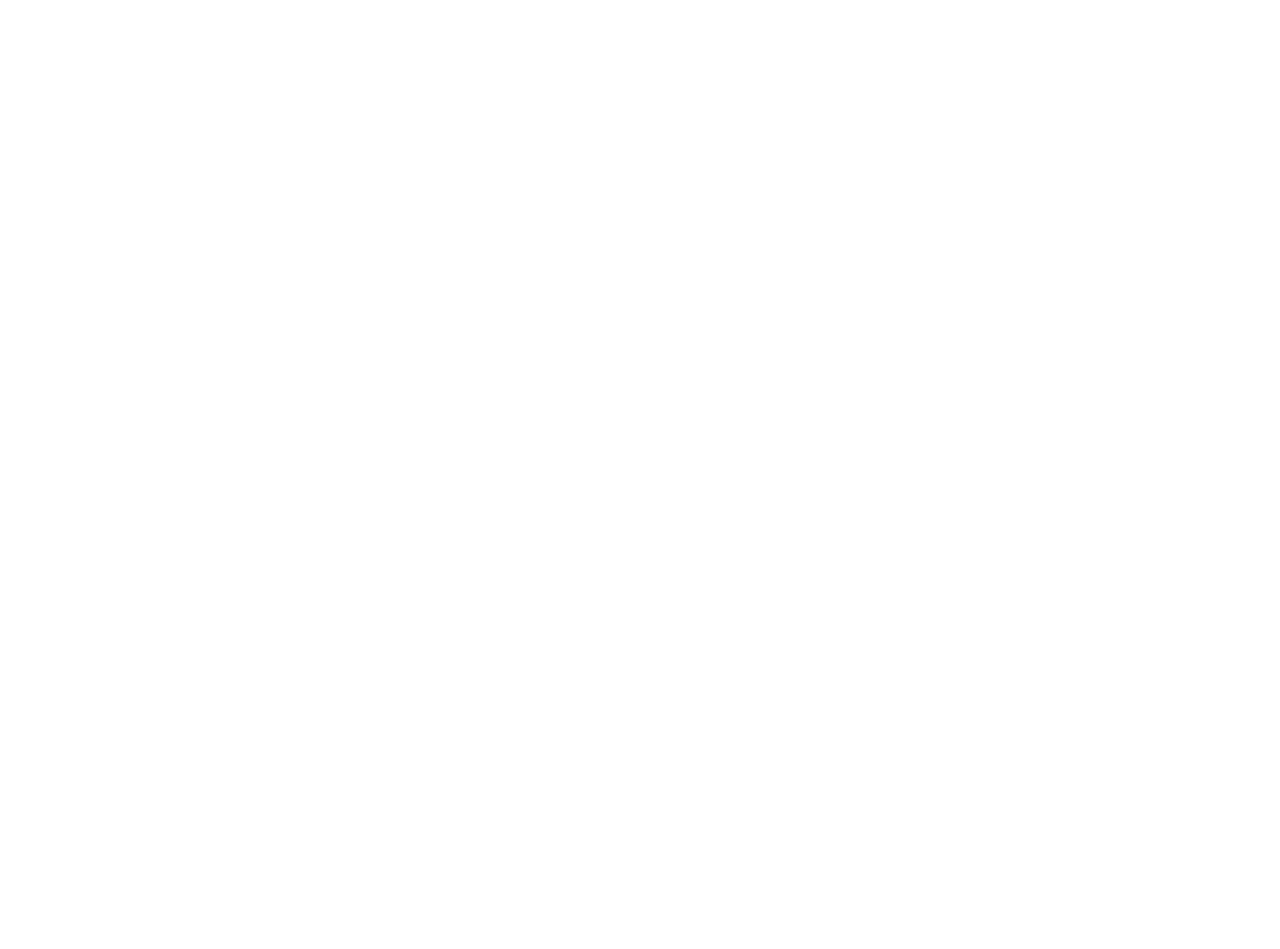
==== commit 68fee7b4: "Update index-fr.html" ====
--- a/index-fr.html
+++ b/index-fr.html
@@ -345,8 +345,8 @@
 						
 						<div id="fcf-form">
 							<form class="fcf-form-class" id="freeversion" method="post" action="fcf-assets/fcf.process.php">
-								<p class="mb-4">Envoyez-nous un email avec le formulaire ci-dessous ou envoyez-nous un message sur Instagram <a href="https://www.instagram.com/rgmtl.downtown/">@rgmtl.downtown</a></p>
-								<div class="field">
+								<p class="mb-4">Envoyez-nous un email <a href = "mailto: rgmtl.downtown@gmail.com">rgmtl.downtown@gmail.com</a> ou envoyez-nous un message sur Instagram <a href="https://www.instagram.com/rgmtl.downtown/">@rgmtl.downtown</a></p>
+								<!--div class="field">
 									<label for="Name" class="label has-text-weight-normal">Votre nom</label>
 									<div class="control">
 										<input type="text" name="Name" id="Name" class="input is-full-width" maxlength="100"
@@ -372,7 +372,7 @@
 									<div class="buttons">
 										<button id="fcf-button" type="submit" class="btn btn-primary w-100 py-3">Envoyer un message</button>
 									</div>
-								</div>
+							</div-->
 							</form>
 						</div>
 						<div id="fcf-thank-you" style="display:none">
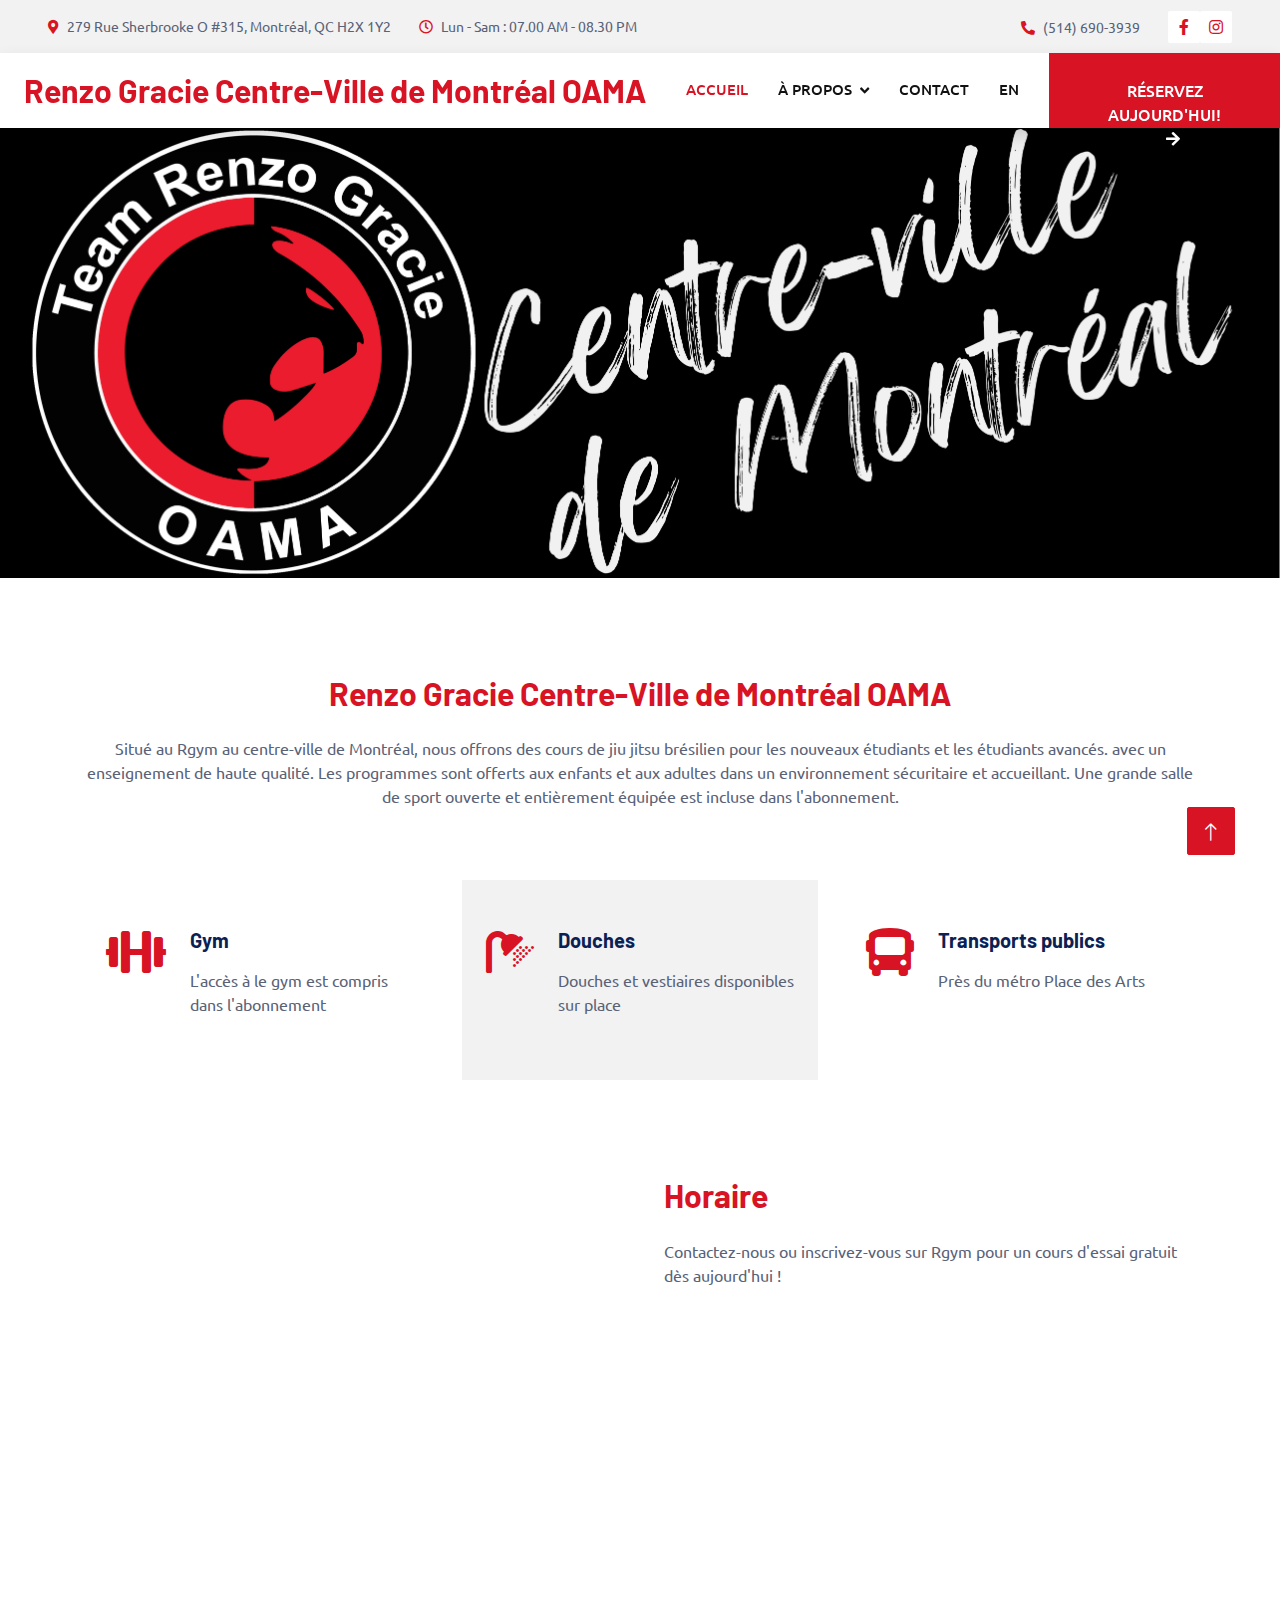
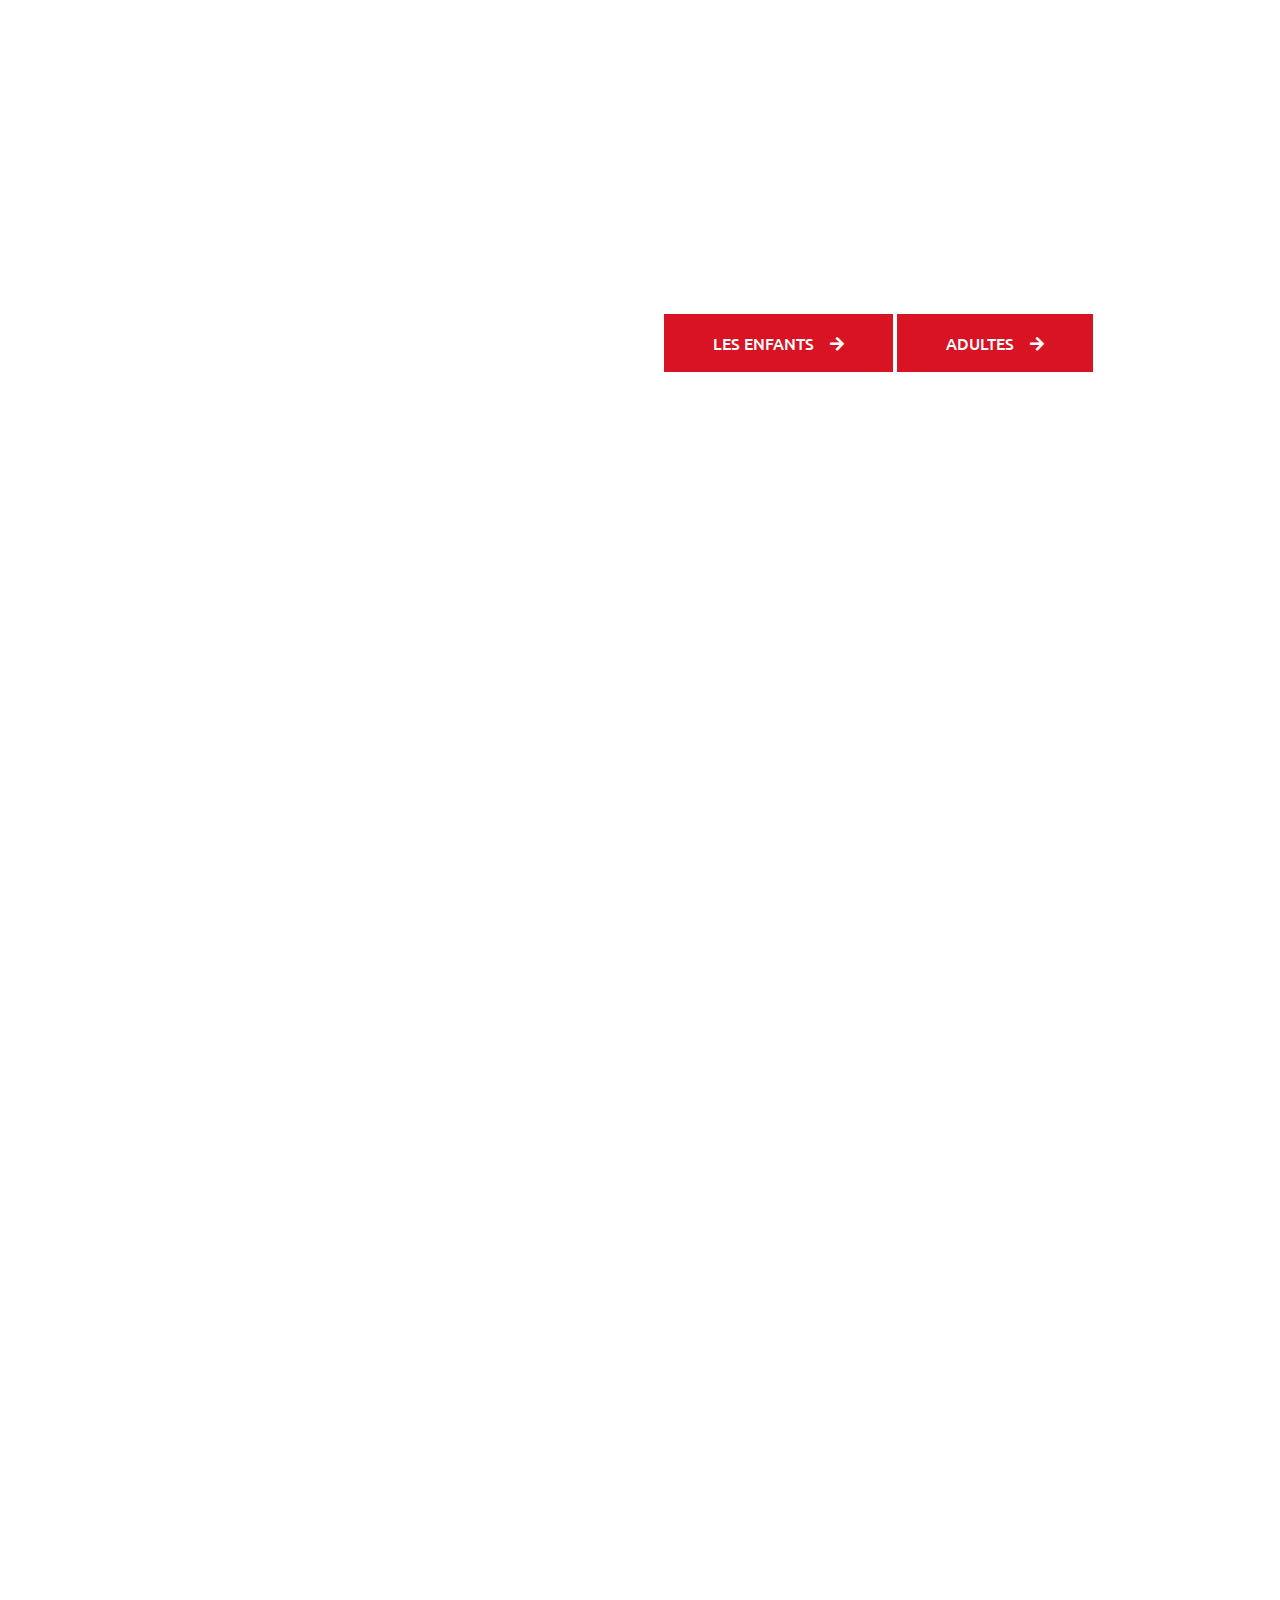
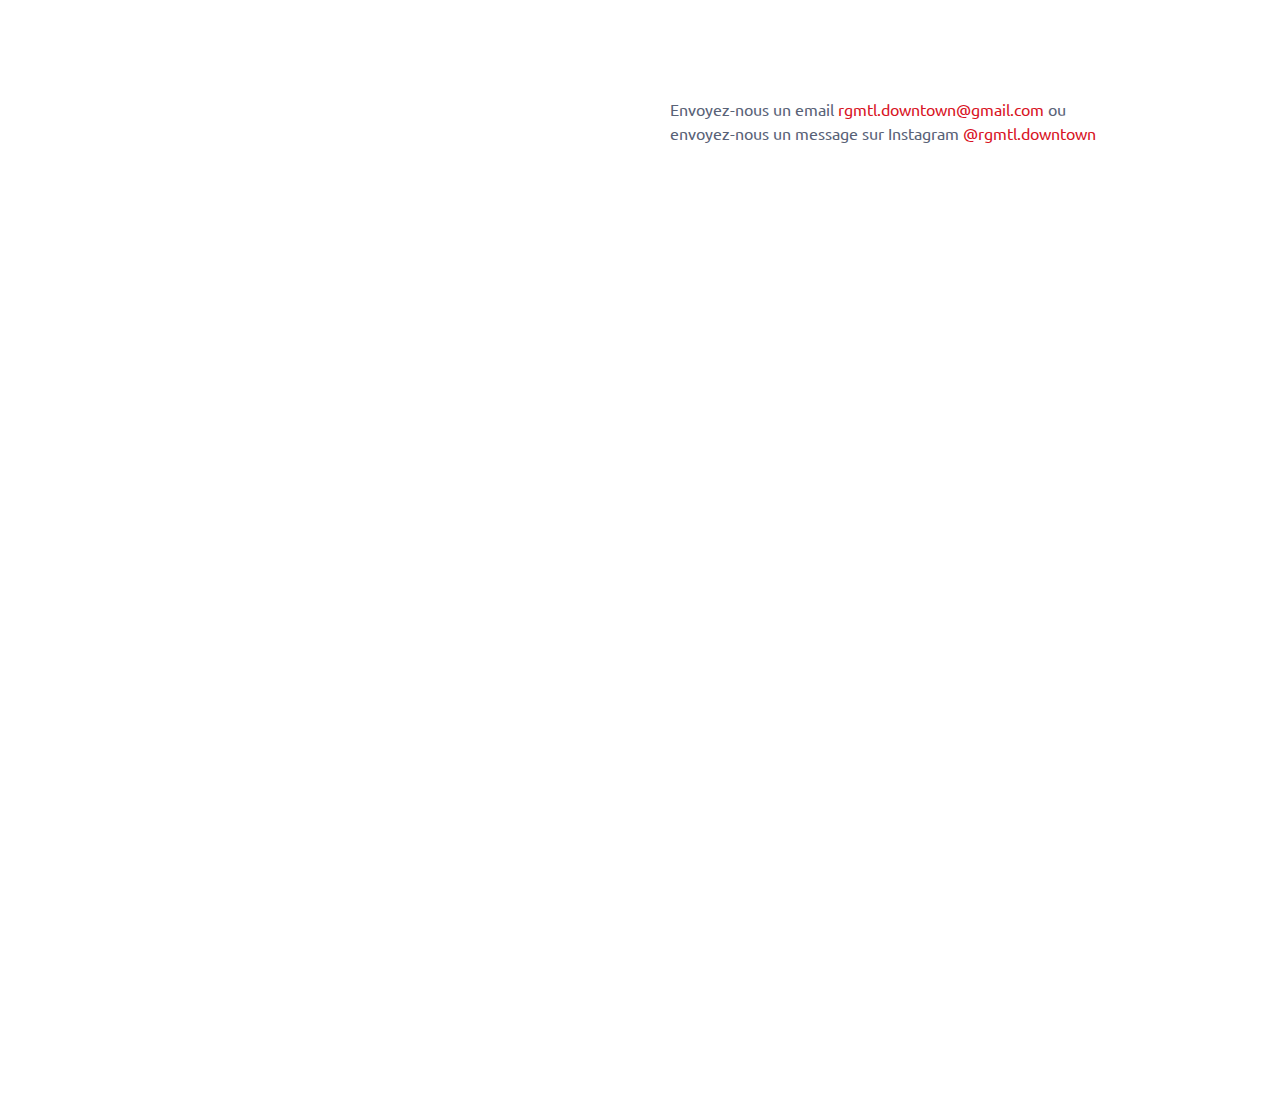
==== commit c3262691: "Update index-fr.html" ====
--- a/index-fr.html
+++ b/index-fr.html
@@ -5,8 +5,8 @@
     <meta charset="utf-8">
     <title>Renzo Gracie Centre-Ville de Montréal OAMA</title>
     <meta content="width=device-width, initial-scale=1.0" name="viewport">
-    <meta content="" name="keywords">
-    <meta content="" name="description">
+    <meta name="keywords" content="BJJ, Brazilian Jiu Jitsu, Renzo Gracie, Gracie Barra, downtown, Montreal, Jiu-Jitsu, women's classes, kids classes, no gi, competition, gym">
+    <meta name="description" content="Located in Rgym in downtown Montreal, we offer Brazilian jiu jitsu classes for new and advanced students with high quality instruction. Programs are offered for children and adults in safe and welcoming environment.">
 
     <!-- Favicon -->
     <link href="img/favicon.ico" rel="icon">
@@ -129,7 +129,8 @@
 					<h2 class="mb-4"><span class="text-primary">Renzo Gracie Centre-Ville de Montréal OAMA</span> </h2>
 					<p class="mb-4">Situé au Rgym au centre-ville de Montréal, nous offrons des cours de jiu jitsu 
 					brésilien pour les nouveaux étudiants et les étudiants avancés. avec un enseignement de haute qualité. 
-					Les programmes sont offerts aux enfants et aux adultes dans un environnement sécuritaire et accueillant. </p>
+					Les programmes sont offerts aux enfants et aux adultes dans un environnement sécuritaire et accueillant. 
+					Une grande salle de sport ouverte et entièrement équipée est incluse dans l'abonnement.</p>
 				</div>
 			<div>
 		</div>
@@ -192,12 +193,11 @@
 						<!---h6 class="text-primary text-uppercase">// Schedule //</h6--->
 						<h2 class="mb-4"><span class="text-primary">Horaire</span> </h2>
 						<p class="mb-4">Contactez-nous ou inscrivez-vous sur Rgym pour un cours d'essai gratuit dès aujourd'hui !</p>
-						<div class="row g-4 mb-3 pb-3">
-							<div class="col-12 wow fadeIn" data-wow-delay="0.1s">
+						<div class="row g-4 mb-3 pb-3"><div class="col-12 wow fadeIn" data-wow-delay="0.1s">
 								<div class="d-flex">
 									<div class="ps-3">
-										<h6>Lundi</h6>
-										<span>5:15pm BJJ Les enfants<br>6:00pm BJJ Cours fondamentaux et avancés</span>
+										<h6>Monday</h6>
+										<span>>6:30- 7:30pm Fondamentaux No Gi<br>7:30 - 8:30pm Tous niveaux Gi</span>
 									</div>
 								</div>
 							</div>
@@ -205,8 +205,8 @@
 								<div class="d-flex">
 									</div--->
 									<div class="ps-3">
-										<h6>Mardi</h6>
-										<span>7:30pm BJJ Cours fondamentaux et avancés</span>
+										<h6>Tuesday</h6>
+										<span>5:30 - 6:15pm BJJ Les enfants<br>6:30- 8pm Fondamentaux Gi</span>
 									</div>
 								</div>
 							</div>
@@ -214,24 +214,32 @@
 								<div class="d-flex">
 									</div--->
 									<div class="ps-3">
-										<h6>Mercredi</h6>
-										<span>7:30pm BJJ Cours fondamentaux et avancés</span>
+										<h6>Wednesday</h6>
+										<span>>6:30- 7:30pm Avancés Gi<br>7:30 - 8:30pm Avancés No gi</span>
 									</div>
 								</div>
 							</div>
 							<div class="col-12 wow fadeIn" data-wow-delay="0.1s">
 								<div class="d-flex">
 									<div class="ps-3">
-										<h6>Jeudi</h6>
-										<span>5:15pm BJJ Les enfants<br>6:00pm BJJ Cours fondamentaux et avancés</span>
+										<h6>Thursday</h6>
+										<span>5:30 - 6:15pm BJJ Les enfants<br>6:30- 8pm Avancés Gi</span>
+									</div>
+								</div>
+							</div>
+							<div class="col-12 wow fadeIn" data-wow-delay="0.1s">
+								<div class="d-flex">
+									<div class="ps-3">
+										<h6>Friday</h6>
+										<span>6:30 - 8pm Takedowns pour BJJ</span>
 									</div>
 								</div>
 							</div>
 							<div class="col-12 wow fadeIn" data-wow-delay="0.5s">
 								<div class="d-flex">
 									<div class="ps-3">
-										<h6>Samedi</h6>
-										<span>10:00am BJJ Les enfants<br>12:00pm BJJ Cours fondamentaux et avancés</span>
+										<h6>Saturday</h6>
+										<span>10-11am BJJ Les enfants<br>12 - 1:15pm Classe de compétition<br>1:15 - 2:30pm Classe réservée aux femmes</span>
 									</div>
 								</div>
 							</div>
@@ -293,8 +301,29 @@
 								<small>Désirée est une compétitrice active de BJJ avec Renzo Gracie OAMA et a participé à des compétitions 
 								de Judo et de Newaza pour Shidokan. Elle est la médaillée d'argent du Championnat canadien de judo 2022 en 
 								Newaza (-63kg) et participe activement aux tournois de l'IBJJF et aux tournois locaux de BJJ. Avec une 
-								formation en psychologie du développement et en neuroscience, elle a une passion pour les enfants et les adultes, 
-								du niveau débutant au niveau compétitif, et elle les entraîne depuis près de trois ans.</small>
+								formation en psychologie du développement et en neuroscience, elle a une passion pour le coaching et a entraîné les enfants et les adultes, 
+								du niveau débutant au niveau compétitif, depuis trois ans.</small>
+							</div>
+						</div>
+					</div>
+					<div class="col-lg-3 col-md-6 wow fadeInUp" data-wow-delay="0.3s">
+						<div class="team-item">
+							<div class="position-relative overflow-hidden">
+								<img class="img-fluid" src="img/mani.jpg" alt="">
+								<div class="team-overlay position-absolute start-0 top-0 w-100 h-100">
+									<!--a class="btn btn-square mx-1" href=""><i class="fab fa-facebook-f"></i></a>
+									<a class="btn btn-square mx-1" href=""><i class="fab fa-twitter"></i></a-->
+									<a class="btn btn-square mx-1" href="https://www.instagram.com/the.manigram"><i class="fab fa-instagram"></i></a>
+								</div>
+							</div>
+							<div class="bg-light text-center p-3">
+								<h5 class="fw-bold mb-0">Mani Roushanzamir</h5>
+								<h6>BJJ Coach</h6>
+								<small>Mani est ceinture violette de BJJ et détient une ceinture noire de judo Kosen de deuxième degré (Nidan) sous la direction 
+									de sensei Hiroshi Nakamura. Mani apporte son amour du judo kosen, qu'il pratique depuis plus de 12 ans, dans son jeu de 
+									BJJ. Qu'il soit entraîneur ou compétiteur, il utilise son expérience du judo kosen pour appliquer une approche détaillée 
+									lorsqu'il s'agit de transitions entre les pieds et le sol, y compris les prises traditionnelles de judo, les balayages de 
+									pieds, les retournements, les soumissions et les épingles pour obtenir la victoire.</small>
 							</div>
 						</div>
 					</div>
